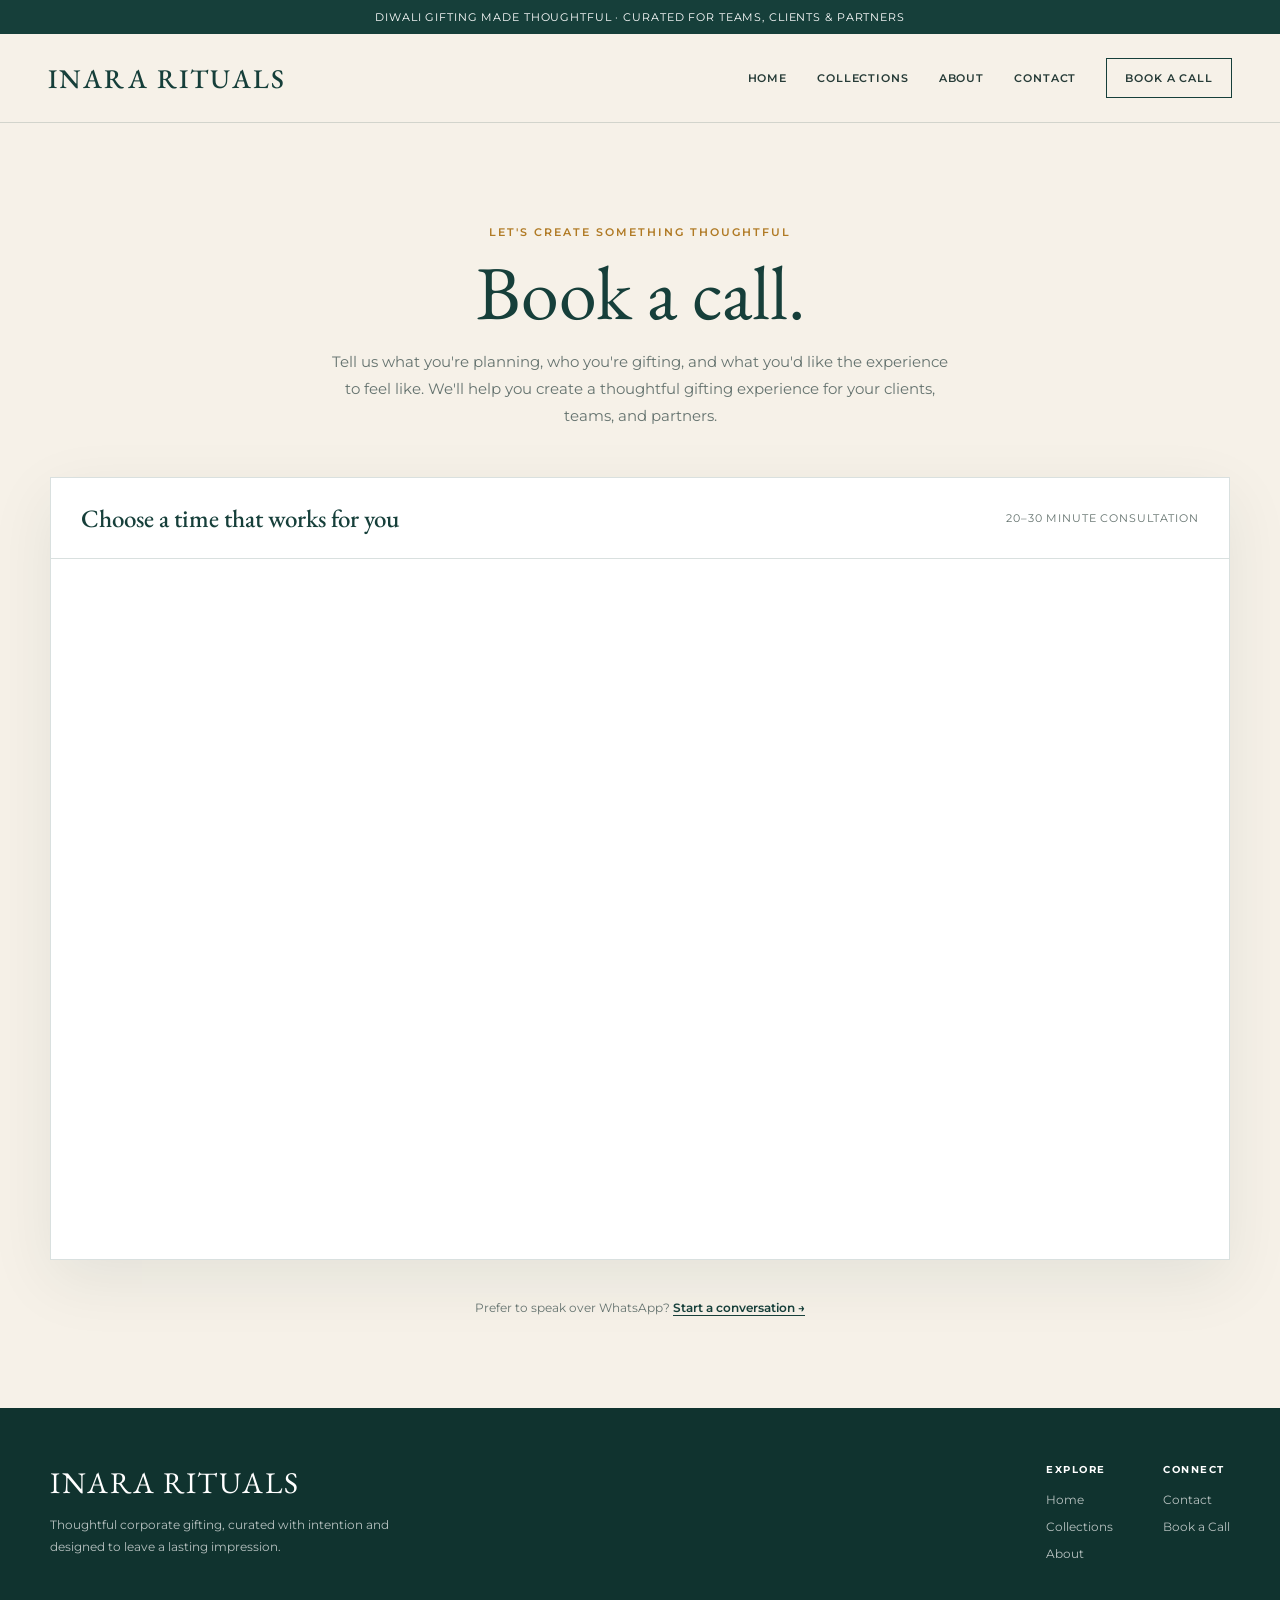
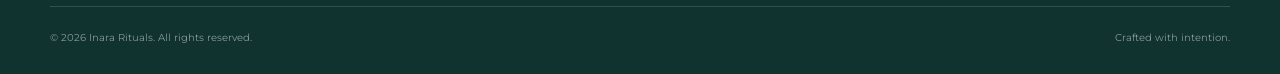
==== book-a-call/index.html @ 541450bf "Add GTM" ====
<!DOCTYPE html>
<html lang="en">

<head>
    <meta charset="UTF-8">

    <meta name="viewport" content="width=device-width, initial-scale=1.0">
    <meta name="robots" content="noindex, nofollow">
    <title>Book a Call | Inara Rituals</title>

    <meta name="description"
        content="Book a call with Inara Rituals to discuss thoughtful, premium corporate gifting for your next occasion.">
         <!-- Google Tag Manager -->
  <script>
    (function(w,d,s,l,i){
      w[l]=w[l]||[];
      w[l].push({
        'gtm.start': new Date().getTime(),
        event:'gtm.js'
      });

      var f=d.getElementsByTagName(s)[0],
          j=d.createElement(s),
          dl=l!='dataLayer'?'&l='+l:'';

      j.async=true;
      j.src=
        'https://www.googletagmanager.com/gtm.js?id='+i+dl;

      f.parentNode.insertBefore(j,f);
    })(window,document,'script','dataLayer','GTM-WR4KVQP7');
  </script>
  <!-- End Google Tag Manager -->


    <link rel="preconnect" href="https://fonts.googleapis.com">
    <link rel="preconnect" href="https://fonts.gstatic.com" crossorigin>

    <link
        href="https://fonts.googleapis.com/css2?family=EB+Garamond:wght@400;500;600&family=Montserrat:wght@400;500;600&display=swap"
        rel="stylesheet">

    <style>
        :root {
            --ink: #163f3a;
            --ink-dark: #10332f;
            --gold: #b07a24;
            --cream: #f6f1e8;
            --mist: #eee9df;
            --white: #ffffff;
            --text: #263b37;
            --muted: #65736f;
            --border: rgba(22, 63, 58, 0.16);
        }

        * {
            box-sizing: border-box;
            margin: 0;
            padding: 0;
        }

        html {
            scroll-behavior: smooth;
        }

        body {
            background: var(--cream);
            color: var(--text);
            font-family: "Montserrat", sans-serif;
            -webkit-font-smoothing: antialiased;
        }

        a {
            color: inherit;
            text-decoration: none;
        }

        /* NOTICE BAR */

        .notice {
            background: var(--ink);
            color: #fff;
            text-align: center;
            padding: 10px 20px;
            font-size: 11px;
            letter-spacing: .08em;
            text-transform: uppercase;
        }

        /* HEADER */

        header {
            background: var(--cream);
            border-bottom: 1px solid var(--border);
        }

        .nav {
            max-width: 1240px;
            margin: auto;
            padding: 24px 28px;

            display: flex;
            align-items: center;
            justify-content: space-between;
            gap: 30px;
        }

        .logo {
            font-family: "EB Garamond", serif;
            font-size: 27px;
            font-weight: 500;
            letter-spacing: .08em;
            color: var(--ink);
        }

        .nav-links {
            display: flex;
            align-items: center;
            gap: 30px;

            font-size: 11px;
            font-weight: 600;
            letter-spacing: .08em;
            text-transform: uppercase;
        }

        .nav-links a {
            transition: opacity .2s ease;
        }

        .nav-links a:hover {
            opacity: .6;
        }

        .nav-cta {
            border: 1px solid var(--ink);
            padding: 12px 18px;
            transition: all .2s ease;
        }

        .nav-cta:hover {
            background: var(--ink);
            color: #fff;
        }

        /* MAIN */

        .book-section {
            min-height: calc(100vh - 150px);
            padding: clamp(60px, 8vw, 105px) 24px 90px;
        }

        .book-wrap {
            width: min(1180px, 100%);
            margin: auto;
        }

        .intro {
            max-width: 720px;
            margin: 0 auto 48px;
            text-align: center;
        }

        .eyebrow {
            margin-bottom: 16px;

            color: var(--gold);
            font-size: 11px;
            font-weight: 600;
            letter-spacing: .18em;
            text-transform: uppercase;
        }

        h1 {
            margin-bottom: 18px;

            color: var(--ink);
            font-family: "EB Garamond", serif;
            font-size: clamp(48px, 7vw, 76px);
            font-weight: 400;
            line-height: .98;
        }

        .intro p {
            max-width: 620px;
            margin: auto;

            color: var(--muted);
            font-size: 15px;
            line-height: 1.8;
        }

        /* CALENDLY BOX */

        .calendly-shell {
            background: var(--white);
            border: 1px solid var(--border);

            box-shadow:
                0 20px 60px rgba(16, 51, 47, .08);

            overflow: hidden;
        }

        .calendly-header {
            padding: 24px 30px;

            display: flex;
            align-items: center;
            justify-content: space-between;

            border-bottom: 1px solid var(--border);
        }

        .calendly-header h2 {
            color: var(--ink);
            font-family: "EB Garamond", serif;
            font-size: 25px;
            font-weight: 500;
        }

        .calendly-header span {
            color: var(--muted);
            font-size: 11px;
            letter-spacing: .08em;
            text-transform: uppercase;
        }

        .calendly-inline-widget {
            min-width: 320px;
            height: 720px;
        }

        /* SUPPORT TEXT */

        .after-call {
            padding-top: 38px;
            text-align: center;
        }

        .after-call p {
            color: var(--muted);
            font-size: 12px;
            line-height: 1.7;
        }

        .after-call a {
            color: var(--ink);
            font-weight: 600;
            text-decoration: underline;
            text-underline-offset: 3px;
        }

        /* FOOTER */

        footer {
            background: var(--ink-dark);
            color: #fff;
            padding: 55px 24px 30px;
        }

        .footer-wrap {
            width: min(1180px, 100%);
            margin: auto;
        }

        .footer-top {
            display: flex;
            justify-content: space-between;
            gap: 40px;
            padding-bottom: 45px;
        }

        .footer-brand {
            max-width: 360px;
        }

        .footer-brand h3 {
            margin-bottom: 12px;

            font-family: "EB Garamond", serif;
            font-size: 30px;
            font-weight: 400;
            letter-spacing: .05em;
        }

        .footer-brand p {
            color: rgba(255, 255, 255, .7);
            font-size: 12px;
            line-height: 1.8;
        }

        .footer-links {
            display: flex;
            gap: 50px;
        }

        .footer-column {
            display: flex;
            flex-direction: column;
            gap: 12px;
        }

        .footer-column strong {
            margin-bottom: 4px;

            color: #fff;
            font-size: 10px;
            letter-spacing: .15em;
            text-transform: uppercase;
        }

        .footer-column a {
            color: rgba(255, 255, 255, .7);
            font-size: 12px;
        }

        .footer-column a:hover {
            color: #fff;
        }

        .footer-bottom {
            padding-top: 24px;
            border-top: 1px solid rgba(255, 255, 255, .14);

            display: flex;
            justify-content: space-between;
            gap: 20px;

            color: rgba(255, 255, 255, .5);
            font-size: 10px;
        }

        /* MOBILE */

        @media (max-width: 800px) {

            .nav {
                padding: 20px;
            }

            .nav-links {
                gap: 14px;
            }

            .nav-links a:not(.nav-cta) {
                display: none;
            }

            .book-section {
                padding-top: 55px;
            }

            .calendly-header {
                padding: 20px;
                align-items: flex-start;
                flex-direction: column;
                gap: 8px;
            }

            .calendly-inline-widget {
                height: 700px;
            }

            .footer-top {
                flex-direction: column;
            }

            .footer-links {
                gap: 35px;
            }

            .footer-bottom {
                flex-direction: column;
            }
        }

        @media (max-width: 500px) {

            h1 {
                font-size: 52px;
            }

            .intro p {
                font-size: 14px;
            }

            .calendly-inline-widget {
                height: 720px;
            }

            .footer-links {
                flex-direction: column;
                gap: 28px;
            }
        }
    </style>
</head>

<body>
 <noscript>
    <iframe
      src="https://www.googletagmanager.com/ns.html?id=GTM-WR4KVQP7"
      height="0"
      width="0"
      style="display:none;visibility:hidden">
    </iframe>
  </noscript>
    <!-- NOTICE -->
    <div class="notice">
        Diwali gifting made thoughtful · Curated for teams, clients & partners
    </div>

    <!-- HEADER -->
    <header>
        <nav class="nav">

            <a href="/" class="logo">
                INARA RITUALS
            </a>

            <div class="nav-links">

                <a href="/">
                    Home
                </a>

                <a href="/#collections">
                    Collections
                </a>

                <a href="/#about">
                    About
                </a>

                <a href="/#contact">
                    Contact
                </a>

                <a href="/book-a-call/" class="nav-cta">
                    Book a Call
                </a>

            </div>

        </nav>
    </header>


    <!-- BOOK A CALL -->
    <main>

        <section class="book-section">

            <div class="book-wrap">

                <div class="intro">

                    <div class="eyebrow">
                        Let's create something thoughtful
                    </div>

                    <h1>
                        Book a call.
                    </h1>

                    <p>
                        Tell us what you're planning, who you're gifting,
                        and what you'd like the experience to feel like.
                        We'll help you create a thoughtful gifting experience
                        for your clients, teams, and partners.
                    </p>

                </div>


                <!-- CALENDLY -->

                <div class="calendly-shell">

                    <div class="calendly-header">

                        <h2>
                            Choose a time that works for you
                        </h2>

                        <span>
                            20–30 minute consultation
                        </span>

                    </div>

                    <!-- Calendly inline widget begin -->
                    <div class="calendly-inline-widget" data-url="https://calendly.com/inquiries-inararituals/30min"
                        style="min-width:320px;height:700px;">
                    </div>

                    <script type="text/javascript" src="https://assets.calendly.com/assets/external/widget.js" async>
                    </script>
                    <!-- Calendly inline widget end -->
                </div>


                <div class="after-call">

                    <p>
                        Prefer to speak over WhatsApp?
                        <a href="https://wa.me/YOURNUMBER" target="_blank">
                            Start a conversation →
                        </a>
                    </p>

                </div>

            </div>

        </section>

    </main>


    <!-- FOOTER -->

    <footer>

        <div class="footer-wrap">

            <div class="footer-top">

                <div class="footer-brand">

                    <h3>
                        INARA RITUALS
                    </h3>

                    <p>
                        Thoughtful corporate gifting, curated with intention
                        and designed to leave a lasting impression.
                    </p>

                </div>


                <div class="footer-links">

                    <div class="footer-column">

                        <strong>Explore</strong>

                        <a href="/">
                            Home
                        </a>

                        <a href="/#collections">
                            Collections
                        </a>

                        <a href="/#about">
                            About
                        </a>

                    </div>


                    <div class="footer-column">

                        <strong>Connect</strong>

                        <a href="/#contact">
                            Contact
                        </a>

                        <a href="/book-a-call/">
                            Book a Call
                        </a>

                    </div>

                </div>

            </div>


            <div class="footer-bottom">

                <span>
                    © 2026 Inara Rituals. All rights reserved.
                </span>

                <span>
                    Crafted with intention.
                </span>

            </div>

        </div>

    </footer>


    <!-- CALENDLY SCRIPT -->

    <script src="https://assets.calendly.com/assets/external/widget.js" async>
    </script>

</body>

</html>
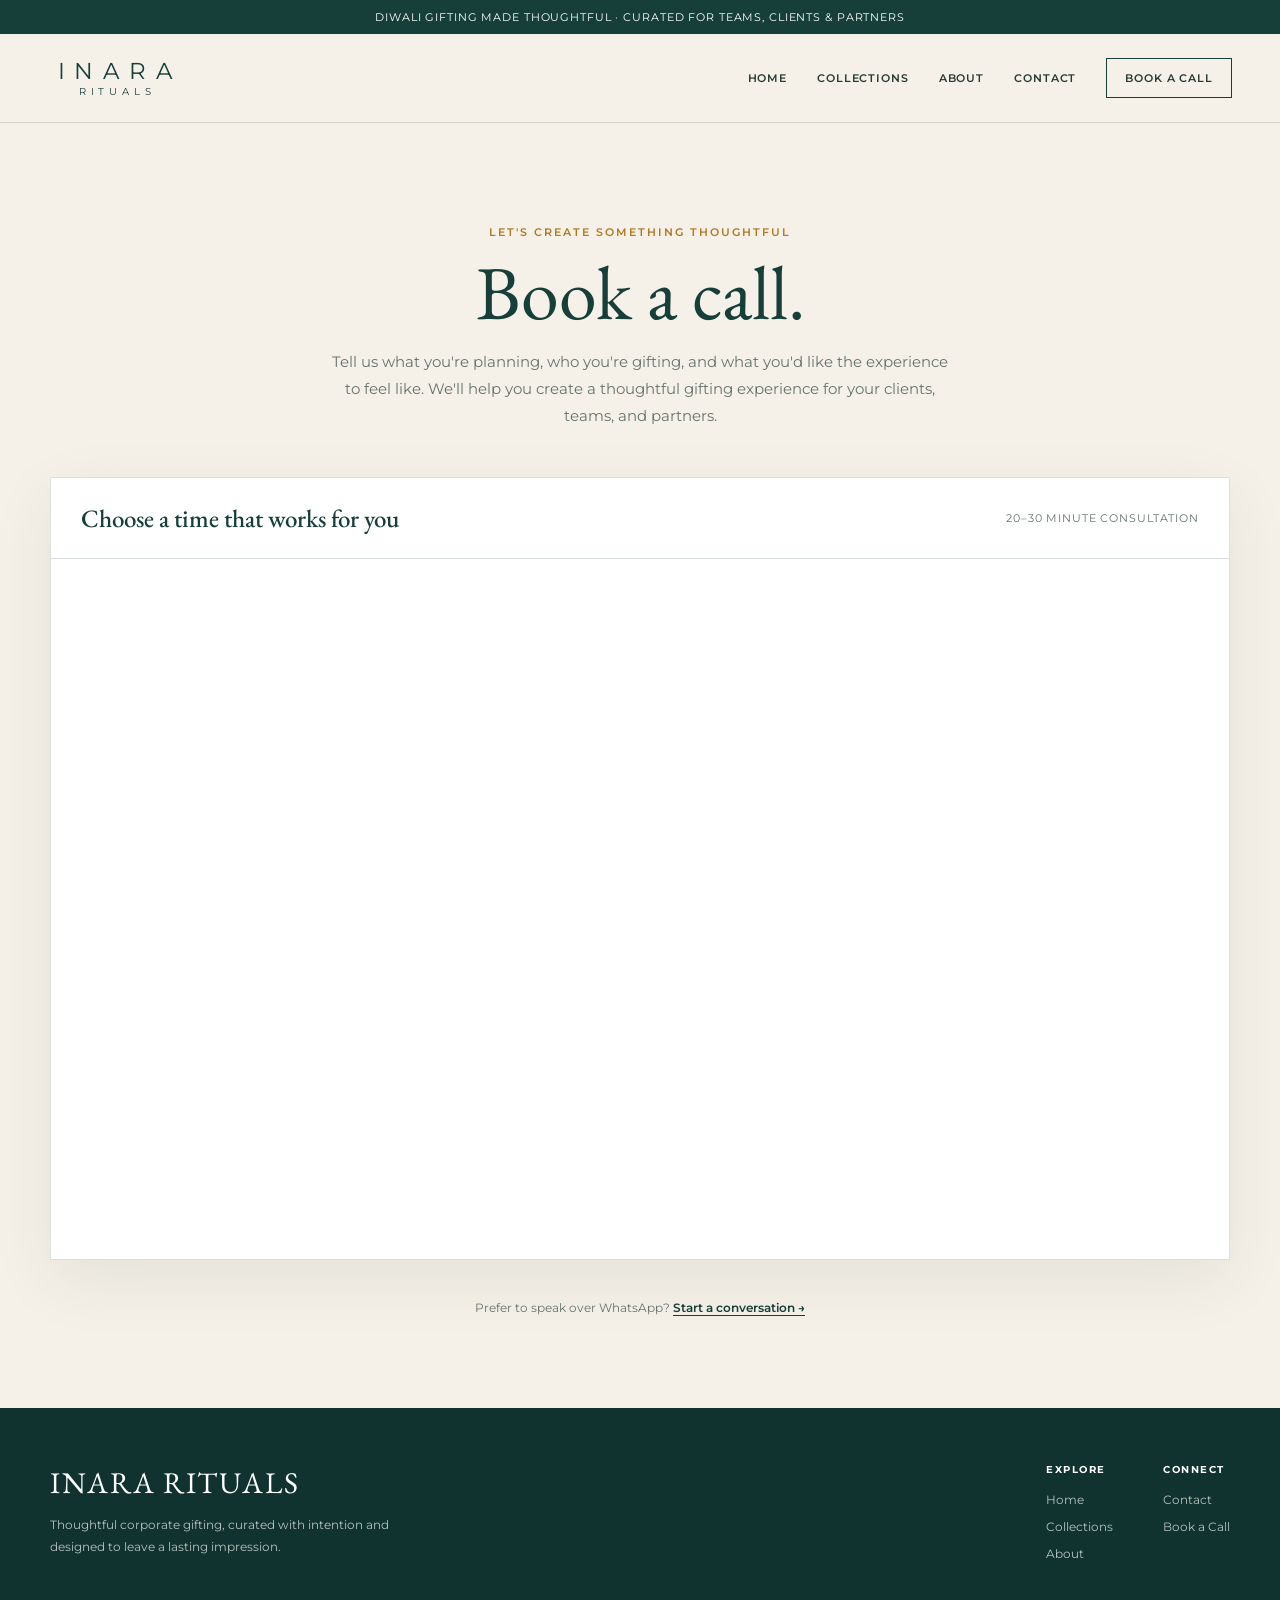
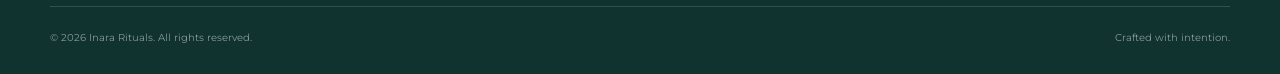
==== commit eec94cbc: "Add Form" ====
--- a/book-a-call/index.html
+++ b/book-a-call/index.html
@@ -105,13 +105,11 @@
             gap: 30px;
         }
 
-        .logo {
-            font-family: "EB Garamond", serif;
-            font-size: 27px;
-            font-weight: 500;
-            letter-spacing: .08em;
-            color: var(--ink);
-        }
+        
+.mark{font-family:var(--serif);line-height:1;text-align:center;text-decoration:none;display:inline-block;color:var(--ink);}
+.mark .n1{display:block;font-size:1.45rem;letter-spacing:.42em;text-indent:.42em;}
+.mark .n2{display:block;font-size:.6rem;letter-spacing:.5em;text-indent:.5em;margin-top:.4em;color:var(--soft);}
+
 
         .nav-links {
             display: flex;
@@ -415,9 +413,7 @@
     <header>
         <nav class="nav">
 
-            <a href="/" class="logo">
-                INARA RITUALS
-            </a>
+            <a class="mark" href="../index.html"><span class="n1">INARA</span><span class="n2">RITUALS</span></a>
 
             <div class="nav-links">
 
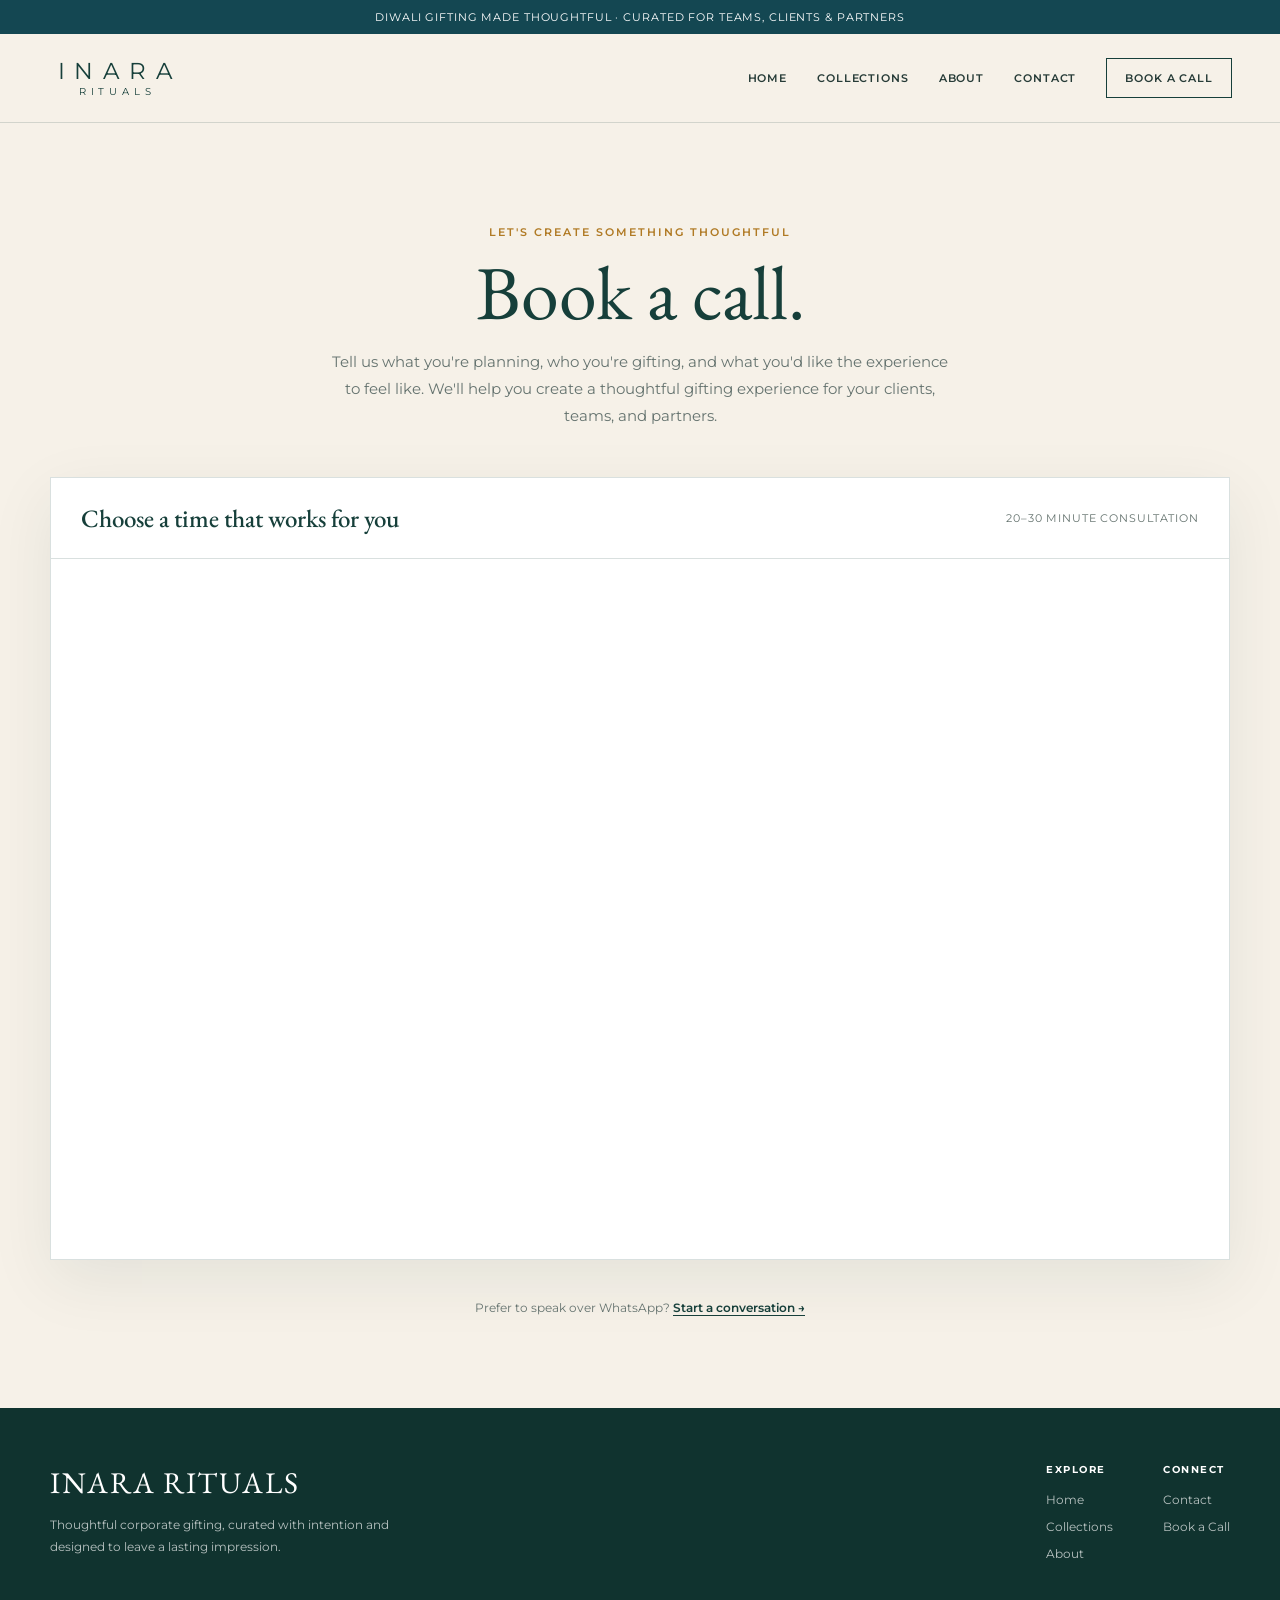
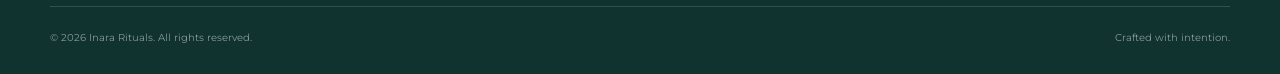
==== commit a881526a: "Add Form" ====
--- a/book-a-call/index.html
+++ b/book-a-call/index.html
@@ -78,7 +78,7 @@
         /* NOTICE BAR */
 
         .notice {
-            background: var(--ink);
+            background: #144752;;
             color: #fff;
             text-align: center;
             padding: 10px 20px;
